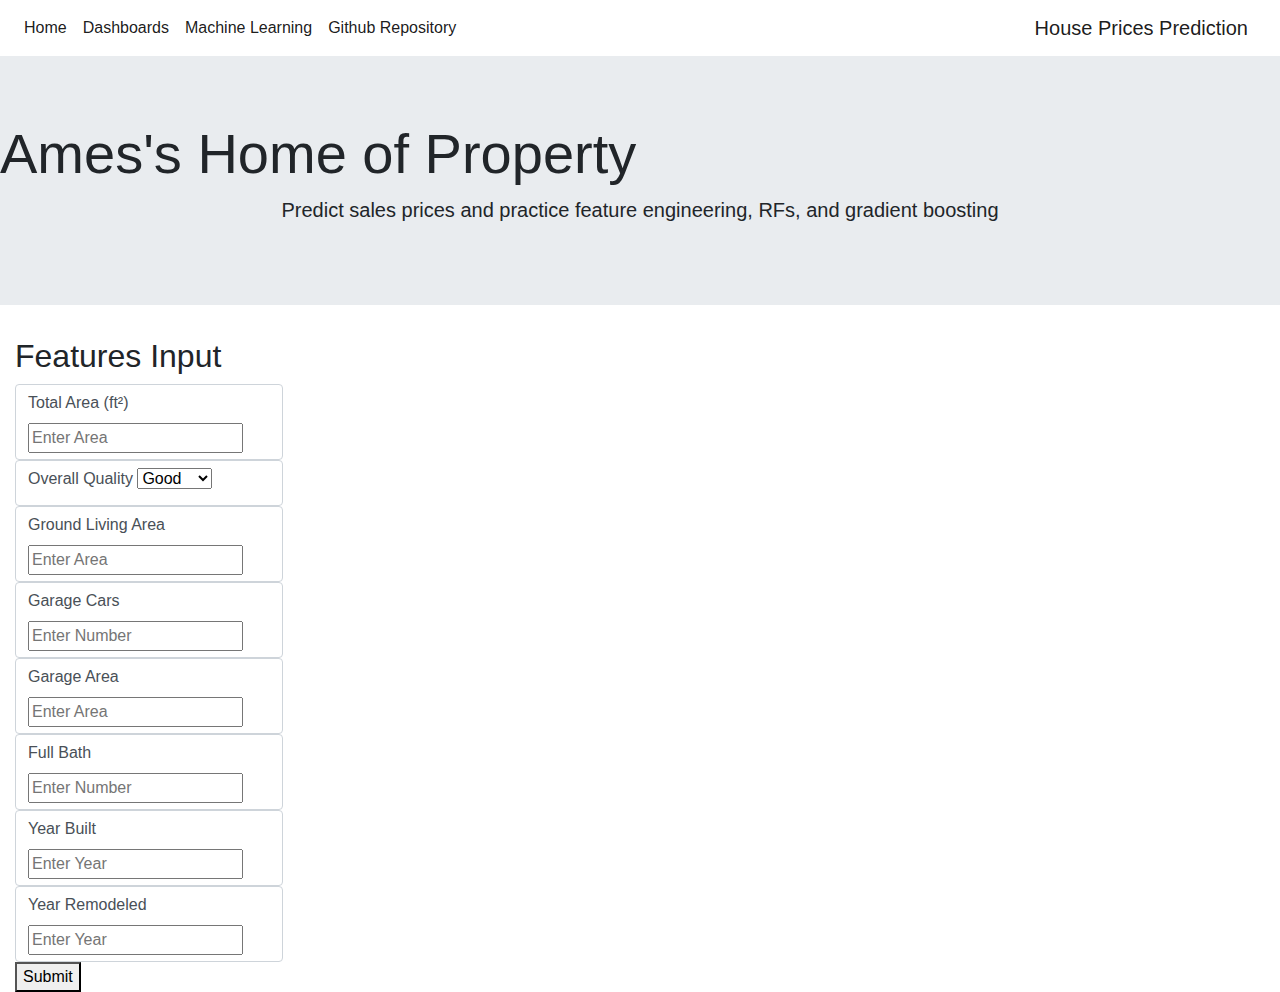
==== templates/index.html @ 24af4934 "add style" ====
<!DOCTYPE html>
<html lang="en">
        <head>
            <meta charset="UTF-8">
            <meta name="viewport" content="width=device-width, initial-scale=1.0">
            <title>House Prices Prediction</title>
            <link
             rel="stylesheet"
             href="https://maxcdn.bootstrapcdn.com/bootstrap/4.0.0/css/bootstrap.min.css"
             integrity="sha384-Gn5384xqQ1aoWXA+058RXPxPg6fy4IWvTNh0E263XmFcJlSAwiGgFAW/dAiS6JXm"
             crossorigin="anonymous"
           />
           <link rel="stylesheet" href="static/css/style.css">
           <script src="https://code.jquery.com/jquery-3.3.1.slim.min.js"></script>
           <script src="https://stackpath.bootstrapcdn.com/bootstrap/4.3.1/js/bootstrap.min.js"></script>
        </head>

<!--Navigation bar-->
<body class="siteScrolled" data-new-gr-c-s-check-loaded="14.983.0">
    <div class="wrapper">
        <nav class="navbar navbar-expand-lg navbar-light" id="navMain">
            <div class="collapse navbar-collapse" id="navbarSupportedContent" drop-menu-right>
                <ul class="navbar-nav mr-auto">
                    <li class="nav-item active">
                        <a class="nav-link text-blue" href="index.html">
                            Home 
                            <span class="sr-only"(current)></span>
                        </a>
                    </li>
                    <li class="nav-item active">
                        <a class="nav-link" href="https://yajingran.github.io/group_2_final_project/dashboards/dashboard1.html">
                            Dashboards
                        </a>                       
                    </li>
                    <li class="nav-item active">
                        <a class="nav-link" href="#">
                            Machine Learning
                        </a>
                    </li>
                    <li class="nav-item active">
                        <a class="nav-link" href="https://github.com/yajingran/group_2_final_project">
                        Github Repository</a>
                    </li>
                </ul>
            <div class="navbar-brand" href="index.html">House Prices Prediction</a>
            </div>
        </nav>
    </div>
    <!--Jumbotron-->
    <div class="jumbotron jumbotron-fluid">
        <h1 class="display-4"><b>Ames's Home of Property</b></h1>
        <p class="lead"  style="text-align:center"><b>Predict sales prices and practice feature engineering, RFs, and gradient boosting</b></p>
    </div>

    <!--main-->
        <div class="row">
        <div class="col-md-3">
 
            <div class="container">
                <div class="header">
                  <h2>Features Input</h2>
                </div>
               
                <form class="form" id="form">
                  <div class="form-control">
                    <label>Total Area (ft²)</label>
                    <input type="number" placeholder="Enter Area" id="area">
                  </div>
                  
                   <div class="form-control">
                    <label>Overall Quality</label>
                    <select id="quality">
                      <option value="Good">Good</option>
                      <option value="Median">Median</option>
                      <option value="Poor">Poor</option>
                    </select>
                  </div>
                  
                    <div class="form-control">
                    <label>Ground Living Area</label>
                    <input type="text" placeholder="Enter Area" id="grlivarea">
                  </div>
                  
                  <div class="form-control">
                    <label>Garage Cars</label>
                    <input type="number" placeholder="Enter Number" id="garagecars">
                  </div>                              
    
                  <div class="form-control">
                    <label>Garage Area</label>
                    <input type="number" placeholder="Enter Area" id="garagearea">
                  </div>                              
    
                  <div class="form-control">
                    <label>Full Bath</label>
                    <input type="number" placeholder="Enter Number" id="fullbath">
                  </div>                 
                  
                  <div class="form-control">
                    <label>Year Built</label>
                    <input type="number" placeholder="Enter Year" id="year">
                  </div>                              

                  <div class="form-control">
                    <label>Year Remodeled</label>
                    <input type="number" placeholder="Enter Year" id="year2">
                  </div>                              
    
    
    
              <button>Submit</button>
              
              </form>
              </div>
        </div>
    <div class="container-fliud">
        <div class="row">
         </div>
     </div>
    
       </div>
    
    <script src="static/js/script.js"></script>
</body>
</html>
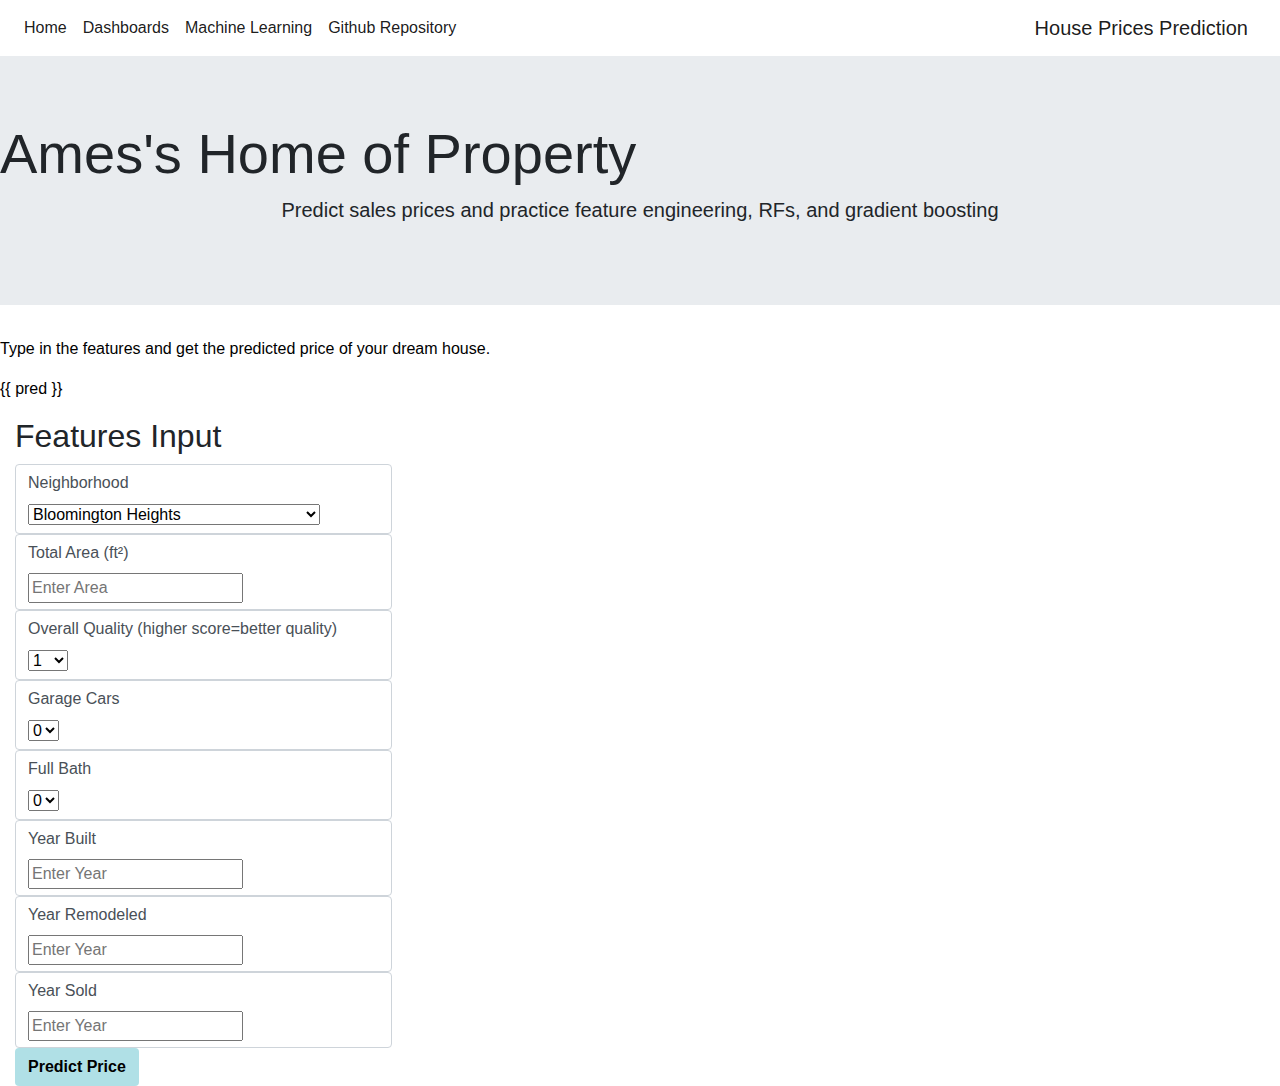
==== commit 7ca19d2c: "prediction" ====
--- a/templates/index.html
+++ b/templates/index.html
@@ -13,8 +13,9 @@
            <link rel="stylesheet" href="static/css/style.css">
            <script src="https://code.jquery.com/jquery-3.3.1.slim.min.js"></script>
            <script src="https://stackpath.bootstrapcdn.com/bootstrap/4.3.1/js/bootstrap.min.js"></script>
+  
         </head>
-
+ 
 <!--Navigation bar-->
 <body class="siteScrolled" data-new-gr-c-s-check-loaded="14.983.0">
     <div class="wrapper">
@@ -22,9 +23,8 @@
             <div class="collapse navbar-collapse" id="navbarSupportedContent" drop-menu-right>
                 <ul class="navbar-nav mr-auto">
                     <li class="nav-item active">
-                        <a class="nav-link text-blue" href="index.html">
+                        <a class="nav-link text-blue" href="https://yajingran.github.io/group_2_final_project">
                             Home 
-                            <span class="sr-only"(current)></span>
                         </a>
                     </li>
                     <li class="nav-item active">
@@ -33,7 +33,7 @@
                         </a>                       
                     </li>
                     <li class="nav-item active">
-                        <a class="nav-link" href="#">
+                        <a class="nav-link" href="https://yajingran.github.io/group_2_final_project/dashboards/ml.html">
                             Machine Learning
                         </a>
                     </li>
@@ -51,75 +51,142 @@
         <h1 class="display-4"><b>Ames's Home of Property</b></h1>
         <p class="lead"  style="text-align:center"><b>Predict sales prices and practice feature engineering, RFs, and gradient boosting</b></p>
     </div>
-
-    <!--main-->
+ 
+ 
+<div class=paragraph class="row" class="col-md-6">
+  <p style="color:black">
+    Type in the features and get the predicted price of your dream house.
+  </p>
+</div>
+ 
+<div class=paragraph id="result" class="col-md-6">
+  <p style="color:black"> {{ pred }} </p>
+</div>
+ 
+ 
         <div class="row">
-        <div class="col-md-3">
+        <div class="col-md-4">
  
             <div class="container">
                 <div class="header">
                   <h2>Features Input</h2>
                 </div>
                
-                <form class="form" id="form">
+                
+                <div class=form>
+                  <form action="/predict" method="POST">
                   <div class="form-control">
-                    <label>Total Area (ft²)</label>
-                    <input type="number" placeholder="Enter Area" id="area">
+ 
+                  <label class='select_label'>Neighborhood</label>
+                  <select id="neighborhood" name='neighborhood'>
+                    <option value="0">Bloomington Heights</option>
+                    <option value="1">Bluestem</option>
+                    <option value="2">Briardale</option>
+                    <option value="3">Brookside</option>
+                    <option value="4">Clear Creek</option>
+                    <option value="5">College Creek</option>
+                    <option value="6">Crawford</option>
+                    <option value="7">Edwards</option>
+                    <option value="8">Gilbert</option>
+                    <option value="9">Greens</option>
+                    <option value="10">Green Hill</option>
+                    <option value="11">lowa DOT and Rail Road</option>
+                    <option value="12">Landmark</option>
+                    <option value="13">Meadow Village</option>
+                    <option value="14">Mitchell</option>
+                    <option value="15">North Ames</option>
+                    <option value="18">Northridge</option>
+                    <option value="16">Northpark Villa</option>
+                    <option value="19">Northridge Heights</option>
+                    <option value="17">Northwest Ames</option>
+                    <option value="20">Old Town</option>
+                    <option value="21">South & West of lowa State University</option>
+                    <option value="22">Sawyer</option>
+                    <option value="23">Sawyer West</option>
+                    <option value="24">Somerset</option>
+                    <option value="25">Stone Brook</option>
+                    <option value="26">Timberland</option>
+                    <option value="27">Veenker</option>
+                  </select><br>
+                </div>
+ 
+                  <div class="form-control">
+                    <label>Total Area (ft²)</label><br>
+                    <input type="number" placeholder="Enter Area" id="total_area" name='total_area'><br>
                   </div>
                   
-                   <div class="form-control">
-                    <label>Overall Quality</label>
-                    <select id="quality">
-                      <option value="Good">Good</option>
-                      <option value="Median">Median</option>
-                      <option value="Poor">Poor</option>
+                  <div class="form-control">
+                    <label class='select_label'>Overall Quality (higher score=better quality)</label>
+                    <select id="overallqual" name='overallqual'>
+                      <option value="0">1</option>
+                      <option value="2">2</option>
+                      <option value="3">3</option>
+                      <option value="4">4</option>
+                      <option value="5">5</option>
+                      <option value="6">6</option>
+                      <option value="7">7</option>
+                      <option value="8">8</option>
+                      <option value="9">9</option>
+                      <option value="1">10</option>
+                    </select><br>
+                  </div>
+ 
+                  <div class="form-control">
+                    <label class='select_label'>Garage Cars</label><br>
+                    <select id="garagecars" name='garagecars'>
+                      <option value="0">0</option>
+                      <option value="1">1</option>
+                      <option value="2">2</option>
+                      <option value="3">3</option>
+                      <option value="4">4</option>
+                      <option value="5">5</option>
+                    </select><br>
+                  </div>                       
+    
+ 
+                  <div class=form-control>
+                    <label class='select_label'>Full Bath</label><br>
+                    <select id="fullbath" name='fullbath'>
+                      <option value="0">0</option>
+                      <option value="1">1</option>
+                      <option value="2">2</option>
+                      <option value="3">3</option>
+                      <option value="4">4</option>
                     </select>
                   </div>
                   
-                    <div class="form-control">
-                    <label>Ground Living Area</label>
-                    <input type="text" placeholder="Enter Area" id="grlivarea">
+                  <div class=form-control>
+                    <label>Year Built</label><br>
+                    <input type="number" placeholder="Enter Year" id="yearbuilt" name='yearbuilt'><br>
                   </div>
-                  
-                  <div class="form-control">
-                    <label>Garage Cars</label>
-                    <input type="number" placeholder="Enter Number" id="garagecars">
-                  </div>                              
+ 
+                  <div class=form-control>
+                    <label>Year Remodeled</label><br>
+                    <input type="number" placeholder="Enter Year" id="yearremodadd" name='yearremodadd'><br>
+                  </div>
+ 
+                  <div class=form-control>
+                    <label>Year Sold</label><br>
+                    <input type="number" placeholder="Enter Year" id="yearsold" name="yearsold"><br>
+                  </div>
     
-                  <div class="form-control">
-                    <label>Garage Area</label>
-                    <input type="number" placeholder="Enter Area" id="garagearea">
-                  </div>                              
-    
-                  <div class="form-control">
-                    <label>Full Bath</label>
-                    <input type="number" placeholder="Enter Number" id="fullbath">
-                  </div>                 
-                  
-                  <div class="form-control">
-                    <label>Year Built</label>
-                    <input type="number" placeholder="Enter Year" id="year">
-                  </div>                              
-
-                  <div class="form-control">
-                    <label>Year Remodeled</label>
-                    <input type="number" placeholder="Enter Year" id="year2">
-                  </div>                              
-    
-    
-    
-              <button>Submit</button>
+              <button id="predict btn" class="mt-20 btn action-1" style="background-color:powderblue"><b> Predict Price</b></button>
               
-              </form>
+                </form>
               </div>
-        </div>
+            </div>
+             
+        
     <div class="container-fliud">
         <div class="row">
          </div>
      </div>
     
        </div>
-    
-    <script src="static/js/script.js"></script>
+ 
+ 
+   
+    </div>
 </body>
-</html>+</html>
+    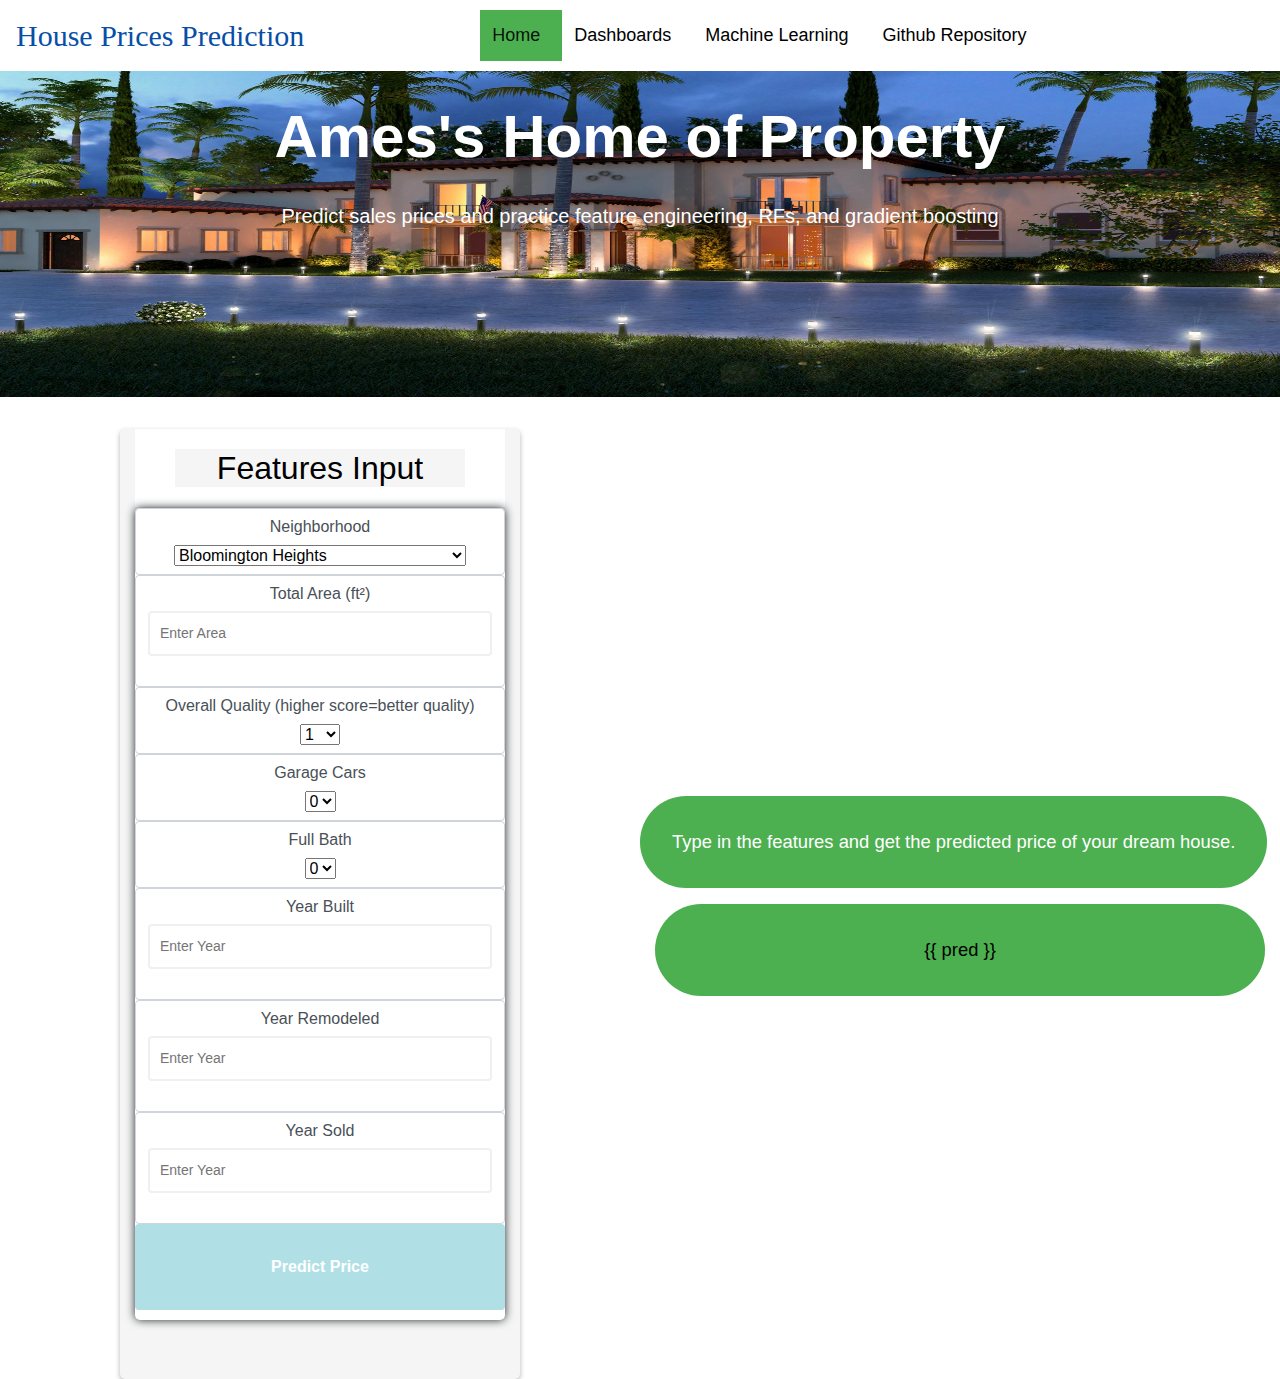
==== commit e94fcec7: "dashboards nav" ====
--- a/templates/index.html
+++ b/templates/index.html
@@ -4,13 +4,8 @@
             <meta charset="UTF-8">
             <meta name="viewport" content="width=device-width, initial-scale=1.0">
             <title>House Prices Prediction</title>
-            <link
-             rel="stylesheet"
-             href="https://maxcdn.bootstrapcdn.com/bootstrap/4.0.0/css/bootstrap.min.css"
-             integrity="sha384-Gn5384xqQ1aoWXA+058RXPxPg6fy4IWvTNh0E263XmFcJlSAwiGgFAW/dAiS6JXm"
-             crossorigin="anonymous"
-           />
-           <link rel="stylesheet" href="static/css/style.css">
+            <link rel="stylesheet" href="https://maxcdn.bootstrapcdn.com/bootstrap/4.0.0/css/bootstrap.min.css" />
+           <link rel="stylesheet" href="../static/css/style.css">
            <script src="https://code.jquery.com/jquery-3.3.1.slim.min.js"></script>
            <script src="https://stackpath.bootstrapcdn.com/bootstrap/4.3.1/js/bootstrap.min.js"></script>
   
@@ -21,28 +16,29 @@
     <div class="wrapper">
         <nav class="navbar navbar-expand-lg navbar-light" id="navMain">
             <div class="collapse navbar-collapse" id="navbarSupportedContent" drop-menu-right>
+                <a class="navbar-brand" href="#">House Prices Prediction</a>
                 <ul class="navbar-nav mr-auto">
                     <li class="nav-item active">
-                        <a class="nav-link text-blue" href="https://yajingran.github.io/group_2_final_project">
+                        <a class="nav-link text-blue" href="http://127.0.0.1:5000">
                             Home 
                         </a>
                     </li>
-                    <li class="nav-item active">
+                    <li class="nav-item">
                         <a class="nav-link" href="https://yajingran.github.io/group_2_final_project/dashboards/dashboard1.html">
                             Dashboards
                         </a>                       
                     </li>
-                    <li class="nav-item active">
+                    <li class="nav-item">
                         <a class="nav-link" href="https://yajingran.github.io/group_2_final_project/dashboards/ml.html">
                             Machine Learning
                         </a>
                     </li>
-                    <li class="nav-item active">
+                    <li class="nav-item">
                         <a class="nav-link" href="https://github.com/yajingran/group_2_final_project">
                         Github Repository</a>
                     </li>
                 </ul>
-            <div class="navbar-brand" href="index.html">House Prices Prediction</a>
+
             </div>
         </nav>
     </div>
@@ -53,19 +49,11 @@
     </div>
  
  
-<div class=paragraph class="row" class="col-md-6">
-  <p style="color:black">
-    Type in the features and get the predicted price of your dream house.
-  </p>
-</div>
- 
-<div class=paragraph id="result" class="col-md-6">
-  <p style="color:black"> {{ pred }} </p>
-</div>
- 
- 
-        <div class="row">
-        <div class="col-md-4">
+
+ 
+ 
+        <div class="row align-items-center text-center m-0">
+        <div class="col-md-6">
  
             <div class="container">
                 <div class="header">
@@ -74,7 +62,7 @@
                
                 
                 <div class=form>
-                  <form action="/predict" method="POST">
+                  <form action="/predict" method="POST" id="form">
                   <div class="form-control">
  
                   <label class='select_label'>Neighborhood</label>
@@ -112,7 +100,7 @@
  
                   <div class="form-control">
                     <label>Total Area (ft²)</label><br>
-                    <input type="number" placeholder="Enter Area" id="total_area" name='total_area'><br>
+                    <input type="number" placeholder="Enter Area" id="total_area" name='total_area' required min="0"><br>
                   </div>
                   
                   <div class="form-control">
@@ -157,20 +145,20 @@
                   
                   <div class=form-control>
                     <label>Year Built</label><br>
-                    <input type="number" placeholder="Enter Year" id="yearbuilt" name='yearbuilt'><br>
+                    <input type="number" placeholder="Enter Year" id="yearbuilt" name='yearbuilt' required min="0"><br>
                   </div>
  
                   <div class=form-control>
                     <label>Year Remodeled</label><br>
-                    <input type="number" placeholder="Enter Year" id="yearremodadd" name='yearremodadd'><br>
+                    <input type="number" placeholder="Enter Year" id="yearremodadd" name='yearremodadd' required min="0"><br>
                   </div>
  
                   <div class=form-control>
                     <label>Year Sold</label><br>
-                    <input type="number" placeholder="Enter Year" id="yearsold" name="yearsold"><br>
+                    <input type="number" placeholder="Enter Year" id="yearsold" name="yearsold" required min="0"><br>
                   </div>
     
-              <button id="predict btn" class="mt-20 btn action-1" style="background-color:powderblue"><b> Predict Price</b></button>
+              <button id="predict-btn" class="mt-20 btn action-1" style="background-color:powderblue"><b> Predict Price</b></button>
               
                 </form>
               </div>
@@ -183,10 +171,32 @@
      </div>
     
        </div>
- 
+ <div class="col-md-6">
+     <div class="row">
+         <p class="background-para">
+             Type in the features and get the predicted price of your dream house.
+         </p>
+     </div>
+
+     <div id="result">
+         <p style="color:black" class="background-para"> {{ pred }} </p>
+     </div>
+
+ </div>
  
    
     </div>
+
+    <script>
+        $("#form").on("submit", function (e){
+            if($("#yearsold").val().length != 4 || $("#yearbuilt").val().length != 4 || $("#yearremodadd").val().length !=4){
+                console.log("error");
+                e.preventDefault();
+            }else {
+                console.log("success");
+                return true;
+            }
+        })
+    </script>
 </body>
-</html>
-    +</html>--- a/static/css/style.css
+++ b/static/css/style.css
@@ -0,0 +1,178 @@
+
+
+
+
+
+
+
+
+/* home page */
+
+
+
+
+/*NAVBAR*/
+.navbar .navbar-brand{
+  color: #074fa6;
+  font-size: 30px;
+  font-family: 'Montserrat-Bold';
+}
+.navbar .navbar-nav{
+ margin-left: 160px;
+}
+.navbar .navbar-nav .nav-link{
+  color: black;
+  font-size: 18px;
+  margin-right: 10px;
+  padding: 12px;
+  transition: .3s;
+
+
+}
+.navbar .navbar-nav .nav-link:hover{
+  color: white;
+  background-color: #4CAF50;
+
+}
+.active {
+ color: #fff!important;
+ background-color: #4CAF50;
+}
+
+
+.jumbotron {
+  padding-top: 100px;
+  padding-bottom: 100px;
+  background-image: url("../images/house.jpg");
+  background-size: 100% 100%;
+  height: 80%;
+  text-align: center;
+}
+
+.jumbotron h1 {
+  position: relative;
+  display: block;
+  font-weight: bold;
+  font-size: 60px;
+  color: white;
+  top:-70px;
+}
+
+.jumbotron p {
+  position: relative;
+  display: block;
+  font-size: 20px;
+  color: white;
+  top:-50px;
+}
+
+.container {
+  background-color: whitesmoke;
+  border-radius: 5px;
+  box-shadow: 0 2px 5px rgba(0, 0, 0, 0.3);
+  overflow: hidden;
+  width:400px;
+  max-width: 100%;
+  height: 950px;
+}
+
+.header {
+  background-color: white;
+  border-bottom: 1px solid #f0f0f0;
+  padding: 20px 40px;
+}
+
+.header h2 {
+  margin: 0;
+  color: black;
+  background-color: whitesmoke
+}
+
+
+
+.form {
+  margin-bottom: 5px;
+  padding-bottom: 10px;
+  position: relative;
+  background-color: white;
+  box-shadow: 0 0 10px;
+
+  border-radius: 5px
+}
+
+
+.form-control {
+  background-color: white
+}
+
+
+.form-control label {
+  display: inline-block;
+  margin-bottom: 5px;
+}
+
+.form-control input {
+  border: 2px solid #f0f0f0;
+  border-radius: 4px;
+  display: block;
+  font-family: inherit;
+  font-size: 14px;
+  padding: 10px;
+  width: 100%;
+  background-color: white
+}
+
+.form button {
+  background-color: #8e44ad;
+  border-radius: 4px;
+  color: #fff;
+  display: block;
+  font-family: inherit;
+  font-size: 16px;
+  padding: 30px;
+  width: 100%
+}
+
+.paragraph {
+  position:relative;
+  left: 600px;
+  top: 200px;
+  font-size: 20px;
+}
+
+
+button {
+  padding: 9px 25px;
+  background-color: rgba(0,136,169,1);
+  border: none;
+  border-radius: 50px;
+  cursor: pointer;
+  transition: all0.3s ease 0s;
+}
+
+button:hover {
+  background-color: rgba(0,136,169,0.8);
+
+}
+
+
+.background-para{
+  background: #4CAF50;
+  color: #fff;
+  padding: 2rem 2rem;
+  border-radius: 50px;
+  font-size: 1.15rem;
+}
+
+#predict-btn{
+  transition: 0.3s;
+}
+#predict-btn:hover{
+  background: #4CAF50 !important;
+}
+
+
+
+
+
+
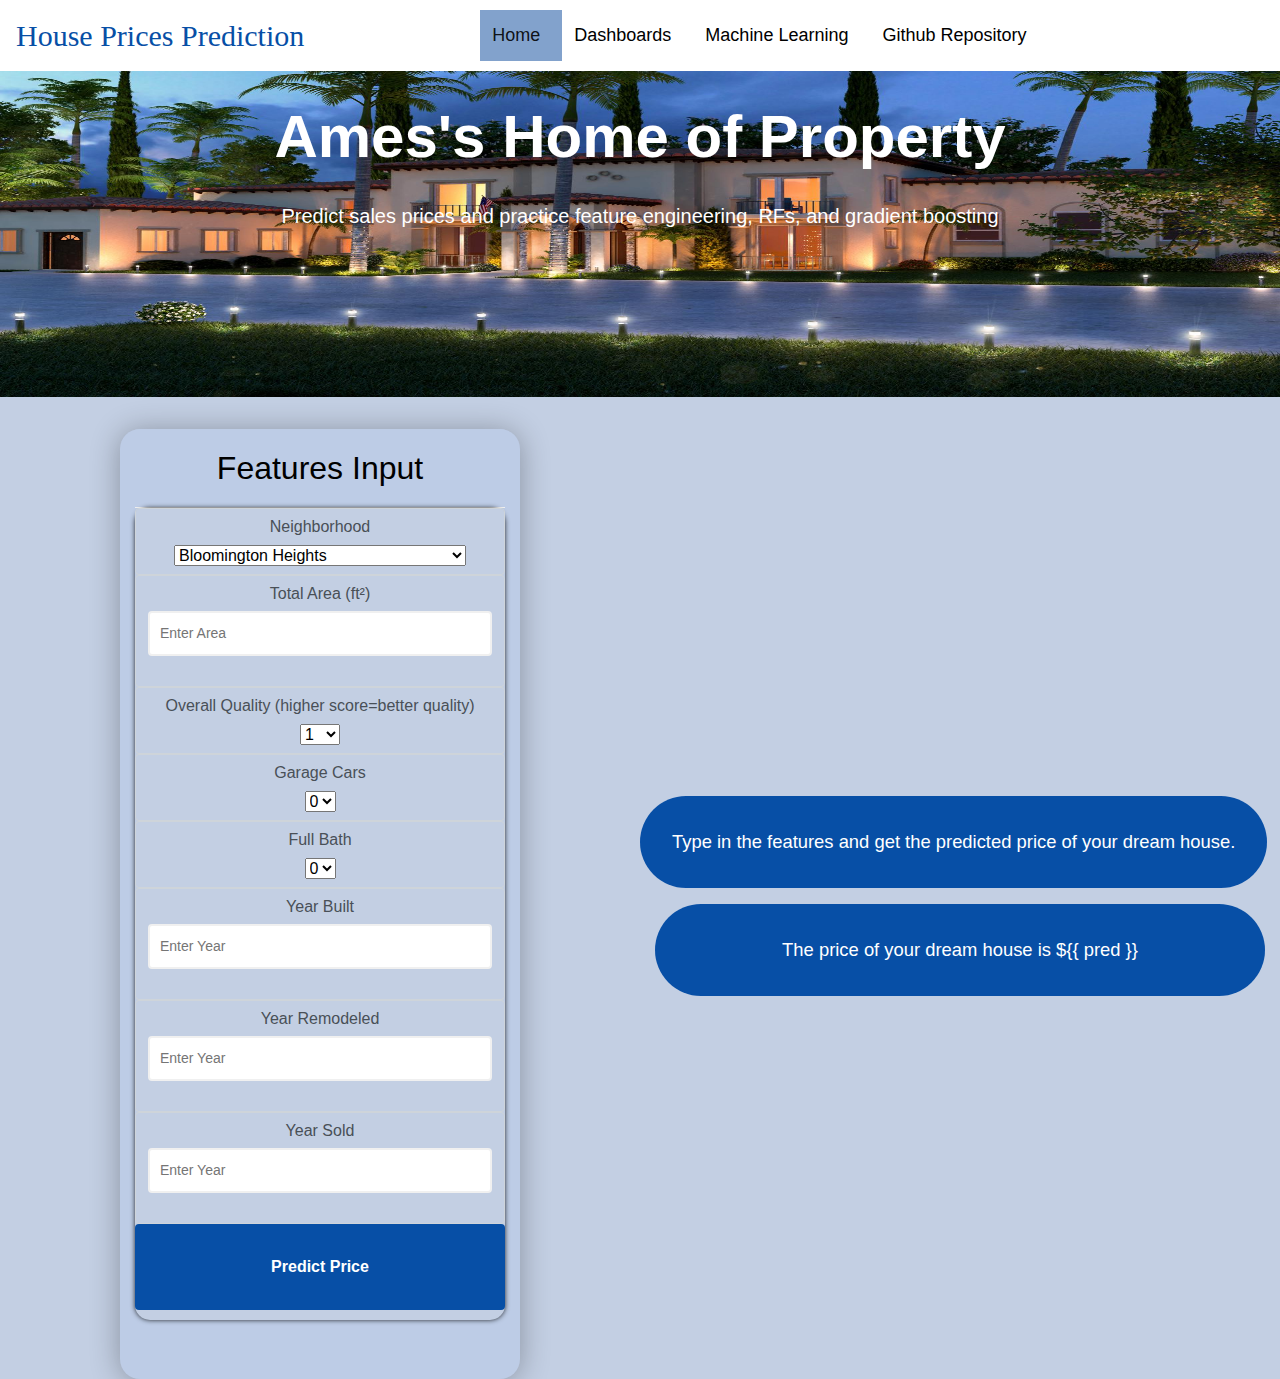
==== commit b1ffed49: "dashboards" ====
--- a/templates/index.html
+++ b/templates/index.html
@@ -158,7 +158,7 @@
                     <input type="number" placeholder="Enter Year" id="yearsold" name="yearsold" required min="0"><br>
                   </div>
     
-              <button id="predict-btn" class="mt-20 btn action-1" style="background-color:powderblue"><b> Predict Price</b></button>
+              <button id="predict-btn" class="mt-20 btn action-1" style="background-color:#074fa6"><b> Predict Price</b></button>
               
                 </form>
               </div>
@@ -179,7 +179,7 @@
      </div>
 
      <div id="result">
-         <p style="color:black" class="background-para"> {{ pred }} </p>
+         <p style="color:white" class="background-para"> The price of your dream house is ${{ pred }} </p>
      </div>
 
  </div>
--- a/static/css/style.css
+++ b/static/css/style.css
@@ -1,14 +1,12 @@
-
-
-
-
-
-
-
 
 /* home page */
+body {
+  background-color: #c3cfe3;
+}
 
-
+.wrapper {
+  background-color: white
+}
 
 
 /*NAVBAR*/
@@ -31,12 +29,12 @@
 }
 .navbar .navbar-nav .nav-link:hover{
   color: white;
-  background-color: #4CAF50;
+  background-color: #82a2cc;
 
 }
 .active {
  color: #fff!important;
- background-color: #4CAF50;
+ background-color: #82a2cc;
 }
 
 
@@ -67,9 +65,9 @@
 }
 
 .container {
-  background-color: whitesmoke;
-  border-radius: 5px;
-  box-shadow: 0 2px 5px rgba(0, 0, 0, 0.3);
+  background-color: #bdcce6;
+  border-radius: 20px;
+  box-shadow: 0 2px 30px rgba(0, 0, 0, 0.3);
   overflow: hidden;
   width:400px;
   max-width: 100%;
@@ -77,15 +75,17 @@
 }
 
 .header {
-  background-color: white;
   border-bottom: 1px solid #f0f0f0;
   padding: 20px 40px;
+  background-color: #bdcce6
+
 }
 
 .header h2 {
   margin: 0;
   color: black;
-  background-color: whitesmoke
+  background-color:   #bdcce6;
+  font-family: Verdana, Geneva, Tahoma, sans-serif;
 }
 
 
@@ -94,15 +94,15 @@
   margin-bottom: 5px;
   padding-bottom: 10px;
   position: relative;
-  background-color: white;
-  box-shadow: 0 0 10px;
+  background-color: #c3cfe3;
+  box-shadow: 0 0 5px;
 
-  border-radius: 5px
+  border-radius: 15px
 }
 
 
 .form-control {
-  background-color: white
+  background-color: #c3cfe3
 }
 
 
@@ -123,7 +123,6 @@
 }
 
 .form button {
-  background-color: #8e44ad;
   border-radius: 4px;
   color: #fff;
   display: block;
@@ -143,7 +142,7 @@
 
 button {
   padding: 9px 25px;
-  background-color: rgba(0,136,169,1);
+  background-color: #82a2cc;
   border: none;
   border-radius: 50px;
   cursor: pointer;
@@ -157,7 +156,7 @@
 
 
 .background-para{
-  background: #4CAF50;
+  background: #074fa6;
   color: #fff;
   padding: 2rem 2rem;
   border-radius: 50px;
@@ -168,7 +167,7 @@
   transition: 0.3s;
 }
 #predict-btn:hover{
-  background: #4CAF50 !important;
+  background: #82a2cc !important;
 }
 
 
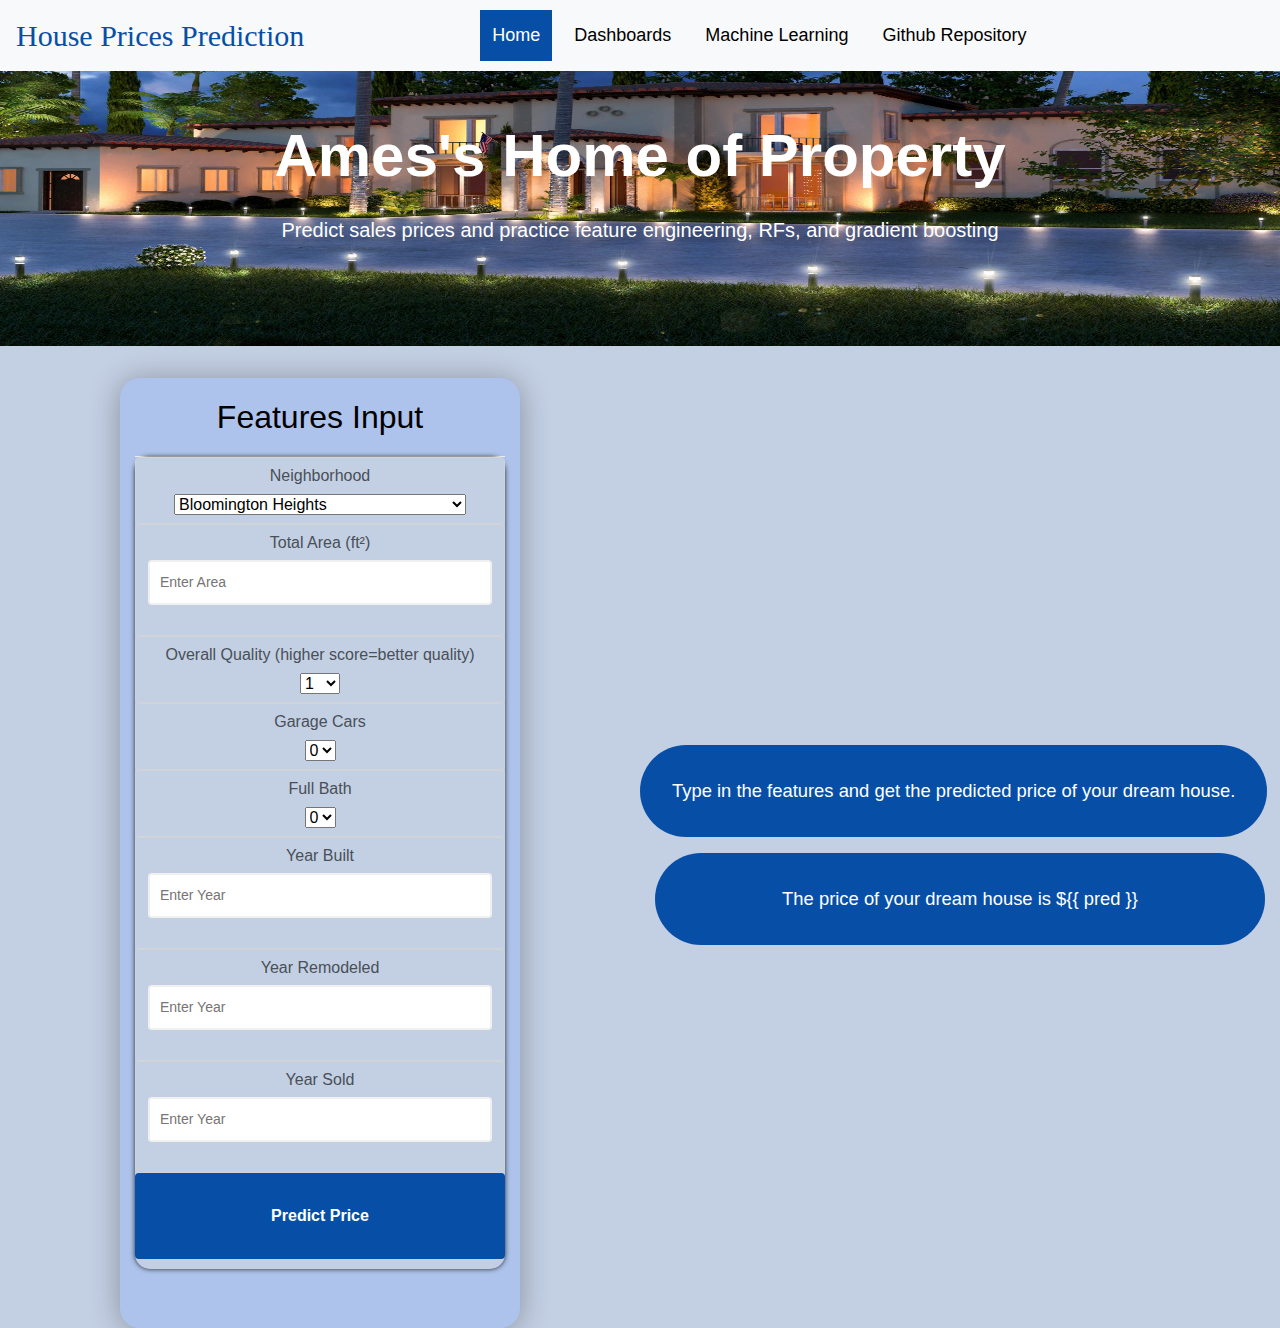
==== commit 8b802596: "nav bar" ====
--- a/templates/index.html
+++ b/templates/index.html
@@ -11,37 +11,24 @@
   
         </head>
  
-<!--Navigation bar-->
-<body class="siteScrolled" data-new-gr-c-s-check-loaded="14.983.0">
-    <div class="wrapper">
-        <nav class="navbar navbar-expand-lg navbar-light" id="navMain">
-            <div class="collapse navbar-collapse" id="navbarSupportedContent" drop-menu-right>
-                <a class="navbar-brand" href="#">House Prices Prediction</a>
-                <ul class="navbar-nav mr-auto">
-                    <li class="nav-item active">
-                        <a class="nav-link text-blue" href="http://127.0.0.1:5000">
-                            Home 
-                        </a>
-                    </li>
-                    <li class="nav-item">
-                        <a class="nav-link" href="https://yajingran.github.io/group_2_final_project/dashboards/dashboard1.html">
-                            Dashboards
-                        </a>                       
-                    </li>
-                    <li class="nav-item">
-                        <a class="nav-link" href="https://yajingran.github.io/group_2_final_project/dashboards/ml.html">
-                            Machine Learning
-                        </a>
-                    </li>
-                    <li class="nav-item">
-                        <a class="nav-link" href="https://github.com/yajingran/group_2_final_project">
-                        Github Repository</a>
-                    </li>
-                </ul>
+  <!-- ======= Header ======= -->
+  <nav class="navbar navbar-expand-lg navbar-light bg-light fixed-top">
+    <a class="navbar-brand" href="http://127.0.0.1:5000">House Prices Prediction</a>
+    <button class="navbar-toggler" type="button" data-toggle="collapse" data-target="#navbarNavAltMarkup" aria-controls="navbarNavAltMarkup" aria-expanded="false" aria-label="Toggle navigation">
+      <span class="navbar-toggler-icon"></span>
+    </button>
+    <div class="collapse navbar-collapse" id="navbarNavAltMarkup">
+      <div class="navbar-nav">
+        <a class="nav-link active" href="http://127.0.0.1:5000">Home</a>
+        <a class="nav-link" href="https://yajingran.github.io/group_2_final_project/dashboards/dashboard1.html">Dashboards</a>
+        <a class="nav-link" href="https://yajingran.github.io/group_2_final_project/dashboards/ml.html">Machine Learning </a>
+        <a class="nav-link" href="https://github.com/yajingran/group_2_final_project">Github Repository</a>
 
-            </div>
-        </nav>
+        
+      </div>
     </div>
+  </nav>
+
     <!--Jumbotron-->
     <div class="jumbotron jumbotron-fluid">
         <h1 class="display-4"><b>Ames's Home of Property</b></h1>
--- a/static/css/style.css
+++ b/static/css/style.css
@@ -29,21 +29,21 @@
 }
 .navbar .navbar-nav .nav-link:hover{
   color: white;
-  background-color: #82a2cc;
+  background-color: #074fa6;
 
 }
 .active {
  color: #fff!important;
- background-color: #82a2cc;
+ background-color: #074fa6;
 }
 
 
 .jumbotron {
-  padding-top: 100px;
+  padding-top: 120px;
   padding-bottom: 100px;
   background-image: url("../images/house.jpg");
   background-size: 100% 100%;
-  height: 80%;
+  height: 60%;
   text-align: center;
 }
 
@@ -53,7 +53,7 @@
   font-weight: bold;
   font-size: 60px;
   color: white;
-  top:-70px;
+  top:0px;
 }
 
 .jumbotron p {
@@ -61,11 +61,11 @@
   display: block;
   font-size: 20px;
   color: white;
-  top:-50px;
+  top:15px;
 }
 
 .container {
-  background-color: #bdcce6;
+  background-color: #adc3eb;
   border-radius: 20px;
   box-shadow: 0 2px 30px rgba(0, 0, 0, 0.3);
   overflow: hidden;
@@ -77,14 +77,14 @@
 .header {
   border-bottom: 1px solid #f0f0f0;
   padding: 20px 40px;
-  background-color: #bdcce6
+  background-color: #adc3eb
 
 }
 
 .header h2 {
   margin: 0;
   color: black;
-  background-color:   #bdcce6;
+  background-color:   #adc3eb;
   font-family: Verdana, Geneva, Tahoma, sans-serif;
 }
 
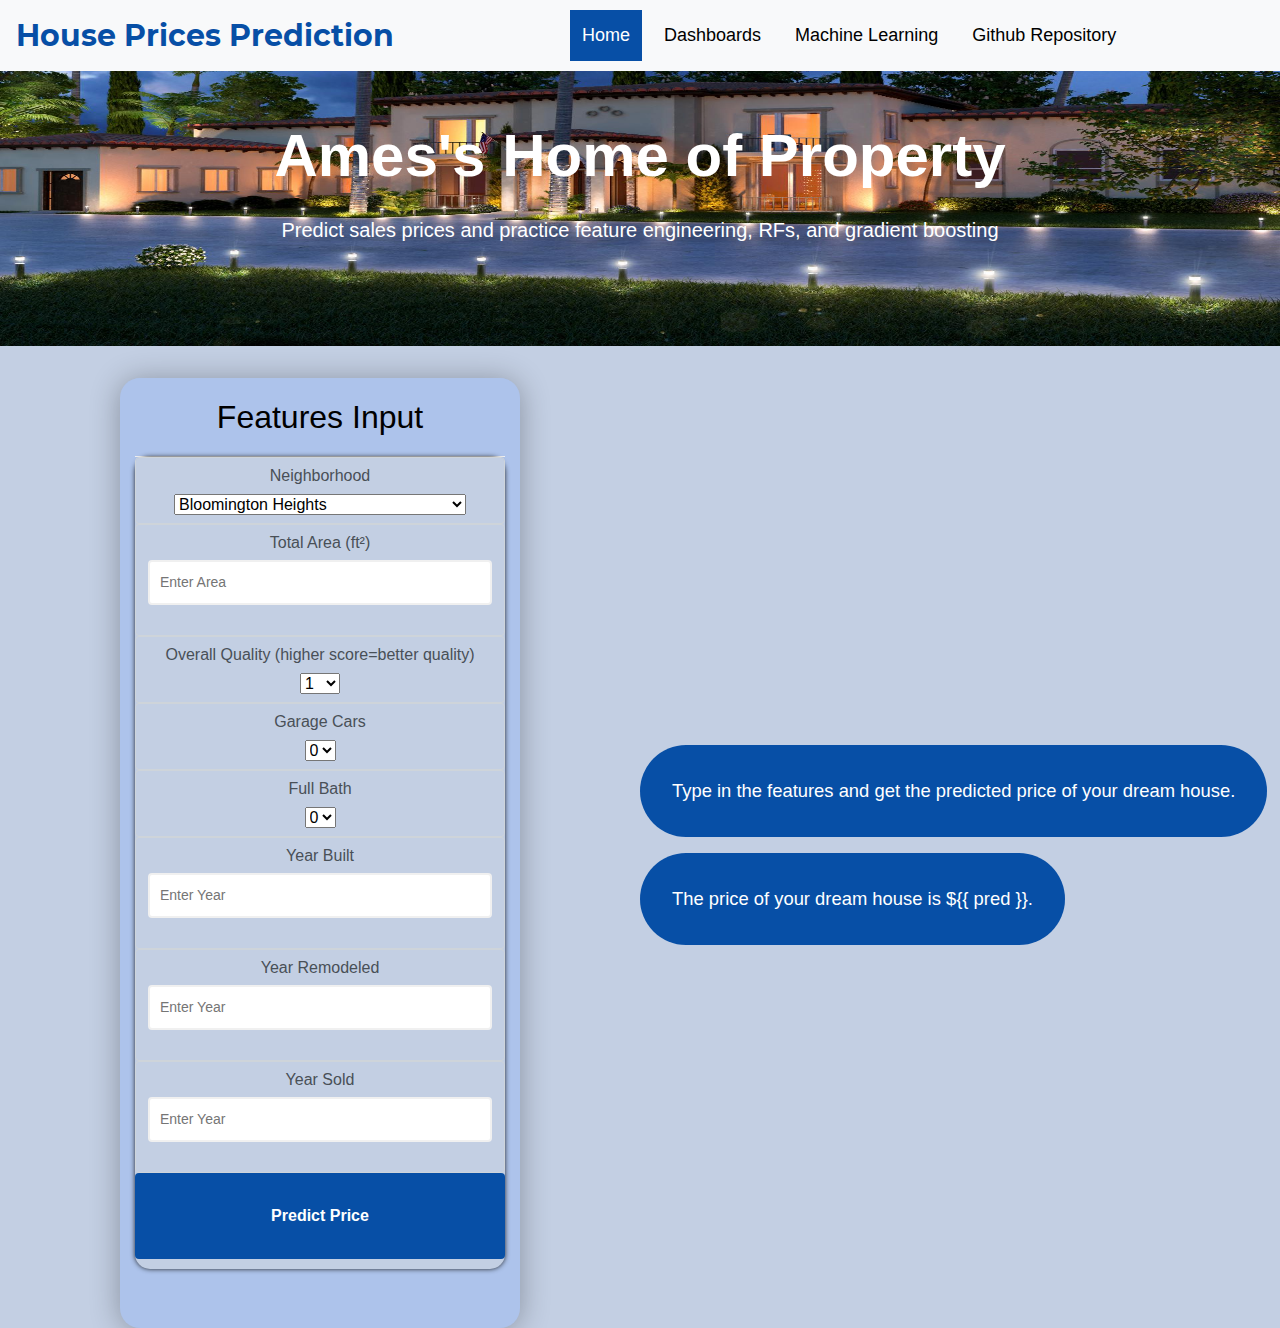
==== commit 3cc6ff60: "final edit" ====
--- a/templates/index.html
+++ b/templates/index.html
@@ -165,8 +165,8 @@
          </p>
      </div>
 
-     <div id="result">
-         <p style="color:white" class="background-para"> The price of your dream house is ${{ pred }} </p>
+     <div class="row" id="result">
+         <p class="background-para"> The price of your dream house is ${{ pred }}. </p>
      </div>
 
  </div>
--- a/static/css/style.css
+++ b/static/css/style.css
@@ -1,3 +1,19 @@
+@font-face{
+  font-family: 'Montserrat-Bold';
+  src: url('fonts/Montserrat-Bold.ttf');
+}
+
+@font-face{
+  font-family: 'Montserrat-Regular';
+  src: url('fonts/Montserrat-Regular.ttf');
+}
+@font-face{
+  font-family: 'Montserrat-Light';
+  src: url('fonts/Montserrat-Light.ttf');
+}
+
+
+
 
 /* home page */
 body {
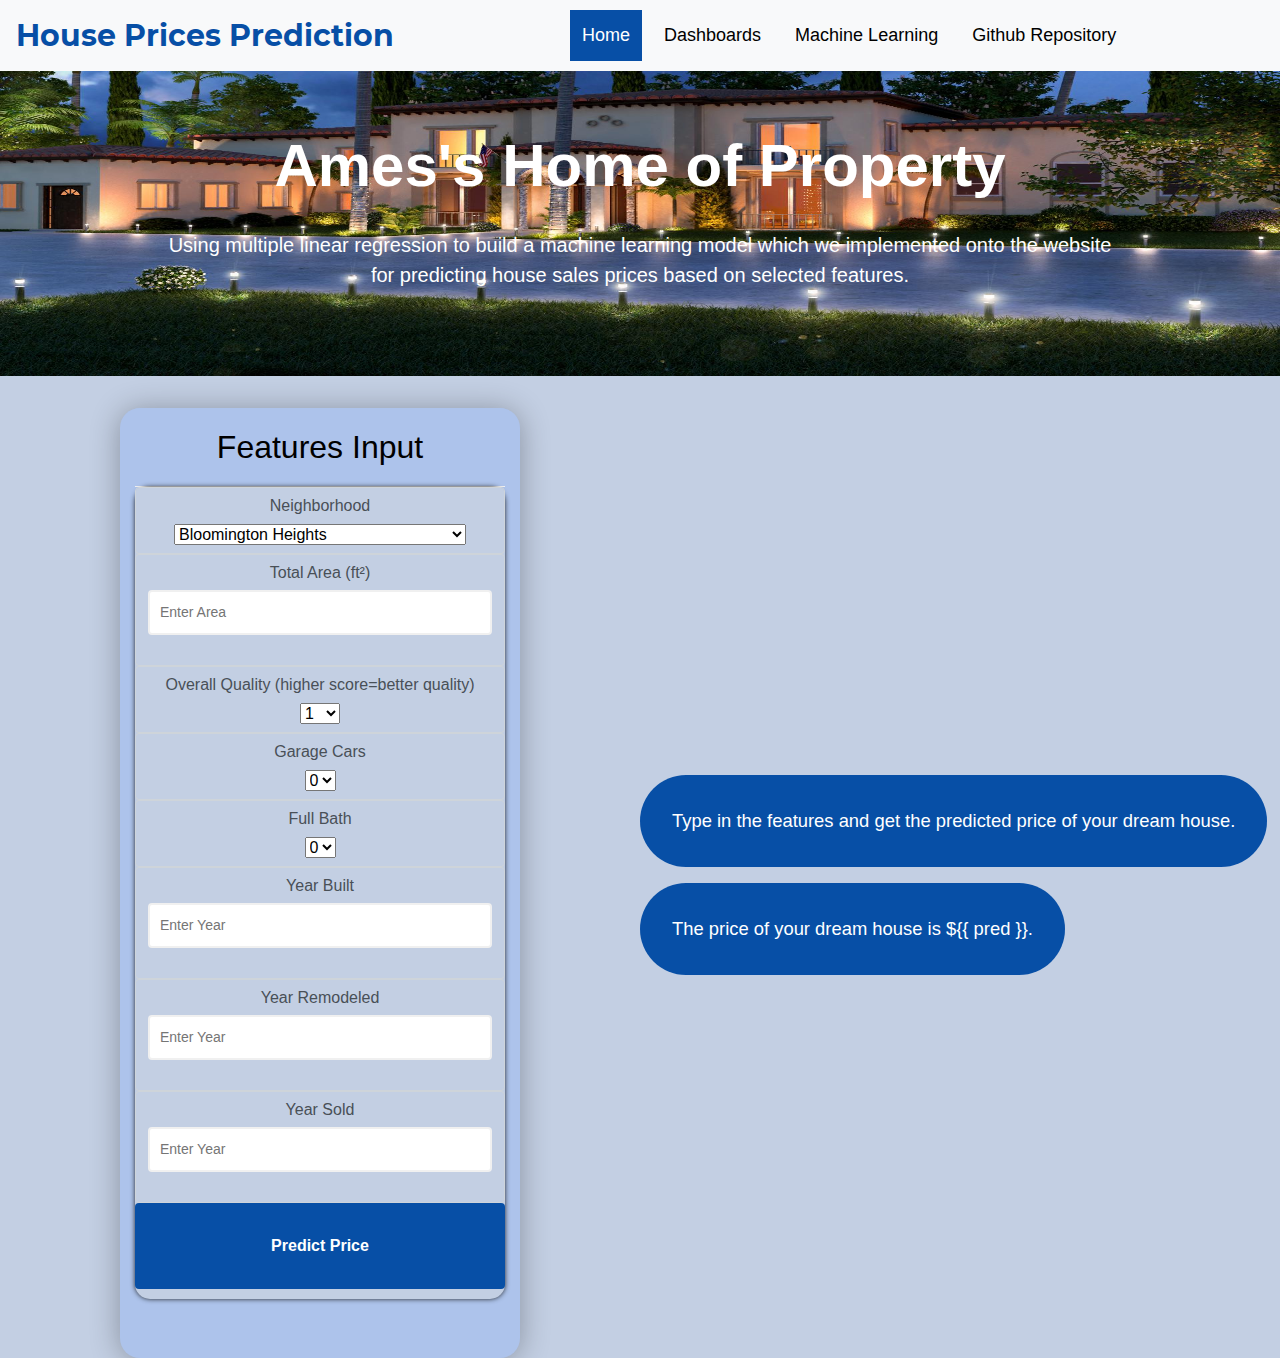
==== commit 9e2b54f9: "heading adjust" ====
--- a/templates/index.html
+++ b/templates/index.html
@@ -32,7 +32,7 @@
     <!--Jumbotron-->
     <div class="jumbotron jumbotron-fluid">
         <h1 class="display-4"><b>Ames's Home of Property</b></h1>
-        <p class="lead"  style="text-align:center"><b>Predict sales prices and practice feature engineering, RFs, and gradient boosting</b></p>
+        <p class="lead"  style="text-align:center"><b>Using multiple linear regression to build a machine learning model which we implemented onto the website <br>for predicting house sales prices based on selected features.</b></p>
     </div>
  
  
--- a/static/css/style.css
+++ b/static/css/style.css
@@ -69,7 +69,7 @@
   font-weight: bold;
   font-size: 60px;
   color: white;
-  top:0px;
+  top:10px;
 }
 
 .jumbotron p {
@@ -77,7 +77,7 @@
   display: block;
   font-size: 20px;
   color: white;
-  top:15px;
+  top:30px;
 }
 
 .container {
